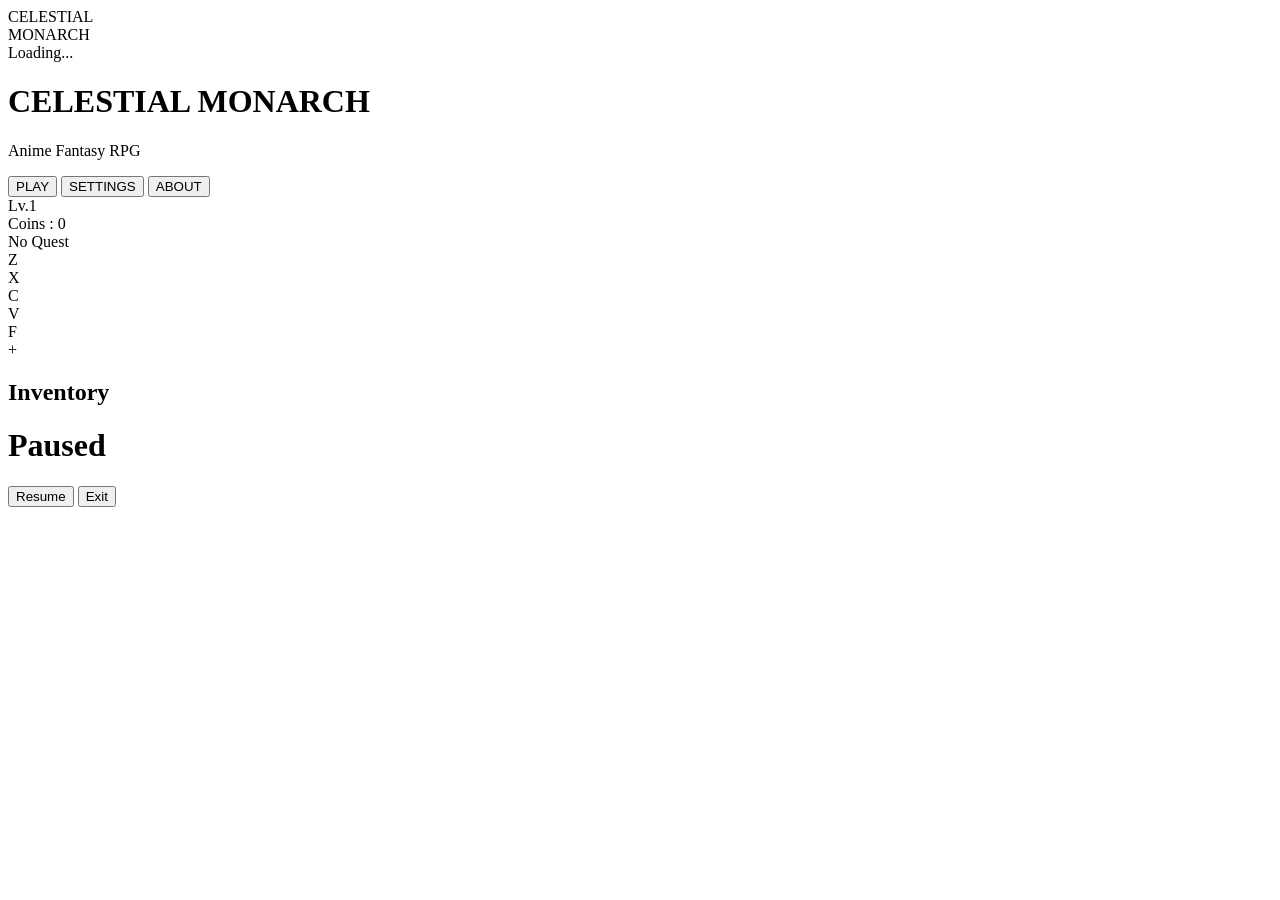
==== game.html @ c808f1ef "HERE IT IS" ====
<!DOCTYPE html>
<html lang="en">

<head>

<meta charset="UTF-8">

<meta name="viewport"
content="width=device-width,initial-scale=1.0">

<title>Celestial Monarch</title>

<link rel="stylesheet" href="game.css">

</head>

<body>

<!-- ===========================
LOADING SCREEN
=========================== -->

<div id="loadingScreen">

<div id="loadingLogo">

CELESTIAL
<br>
MONARCH

</div>

<div id="loadingBar">

<div id="loadingFill"></div>

</div>

<div id="loadingText">

Loading...

</div>

</div>


<!-- ===========================
MAIN MENU
=========================== -->

<div id="menu">

<h1>

CELESTIAL
MONARCH

</h1>

<p>

Anime Fantasy RPG

</p>

<button id="playBtn">

PLAY

</button>

<button id="settingBtn">

SETTINGS

</button>

<button id="aboutBtn">

ABOUT

</button>

</div>


<!-- ===========================
HUD
=========================== -->

<div id="hud">

<div id="hpContainer">

<div id="hpBar"></div>

</div>

<div id="energyContainer">

<div id="energyBar"></div>

</div>

<div id="expContainer">

<div id="expBar"></div>

</div>

<div id="level">

Lv.1

</div>

<div id="coins">

Coins : 0

</div>

<div id="quest">

No Quest

</div>

</div>


<!-- ===========================
SKILLS
=========================== -->

<div id="skills">

<div class="skill">

Z

</div>

<div class="skill">

X

</div>

<div class="skill">

C

</div>

<div class="skill">

V

</div>

<div class="skill">

F

</div>

</div>


<!-- ===========================
CROSSHAIR
=========================== -->

<div id="crosshair">

+

</div>


<!-- ===========================
DIALOGUE
=========================== -->

<div id="dialogue"></div>


<!-- ===========================
INVENTORY
=========================== -->

<div id="inventory">

<h2>

Inventory

</h2>

<div id="inventoryGrid"></div>

</div>


<!-- ===========================
PAUSE
=========================== -->

<div id="pauseMenu">

<h1>

Paused

</h1>

<button id="resumeBtn">

Resume

</button>

<button id="exitBtn">

Exit

</button>

</div>


<!-- ===========================
THREE.JS
=========================== -->

<script type="importmap">

{
"imports":{

"three":"https://unpkg.com/three@0.170.0/build/three.module.js",

"three/addons/":"https://unpkg.com/three@0.170.0/examples/jsm/"

}
}

</script>

<script
type="module"
src="game.js">

</script>

</body>
</html>
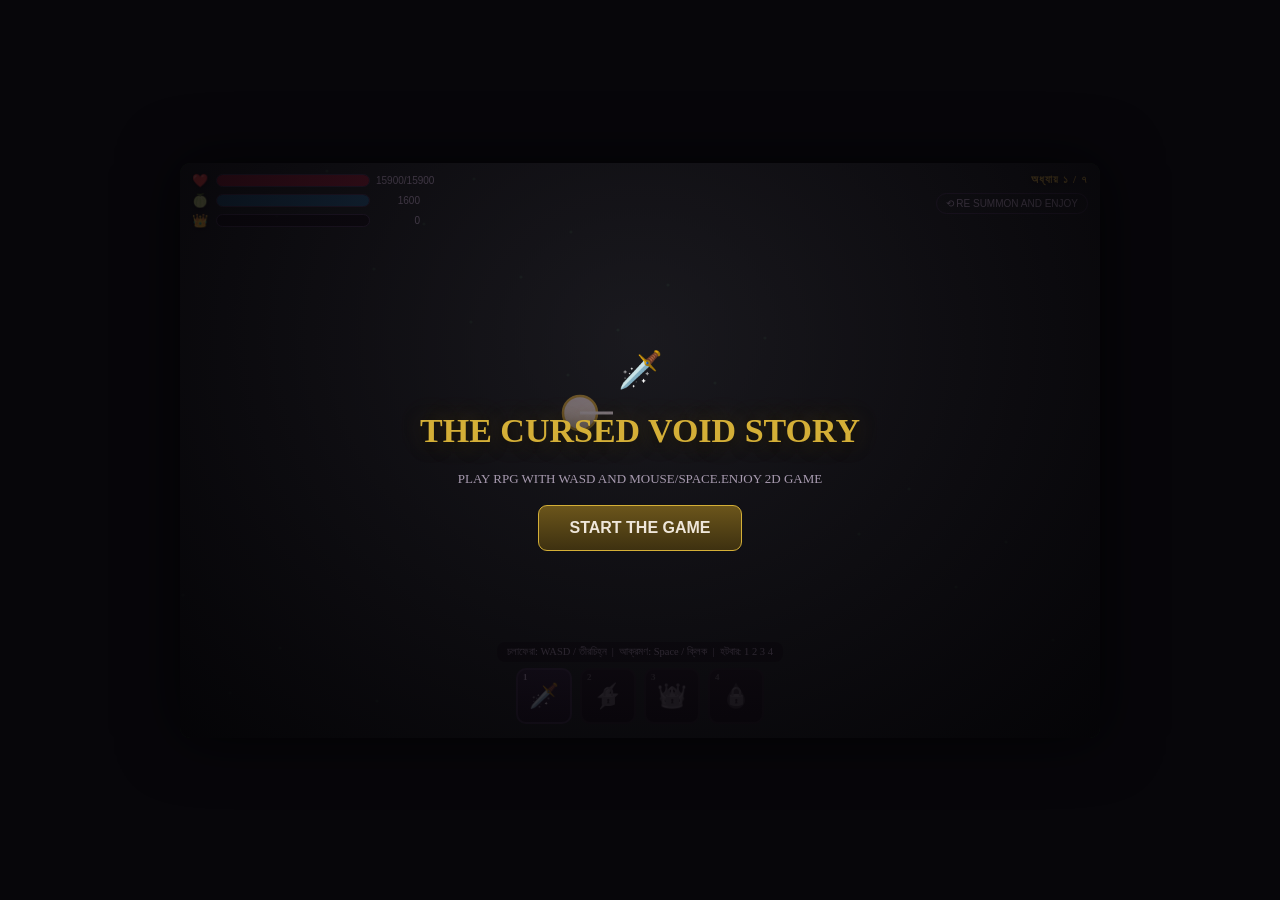
==== commit 9c1d5df0: "HERE IT IS!!" ====
--- a/game.html
+++ b/game.html
@@ -1,259 +1,1010 @@
 <!DOCTYPE html>
-<html lang="en">
-
+<html lang="bn">
 <head>
-
 <meta charset="UTF-8">
-
-<meta name="viewport"
-content="width=device-width,initial-scale=1.0">
-
-<title>Celestial Monarch</title>
-
-<link rel="stylesheet" href="game.css">
-
+<meta name="viewport" content="width=device-width, initial-scale=1.0, maximum-scale=1.0">
+<title>THE CURSED VOID</title>
+<link rel="preconnect" href="https://fonts.googleapis.com">
+<style>
+  :root{
+    --bg:#07060a;
+    --panel:#15121cEE;
+    --border:#332b3f;
+    --text:#eee6da;
+    --text-dim:#a89bb0;
+    --hp:#e0424f;
+    --hp2:#7a1622;
+    --fruit:#3aa6d9;
+    --fruit2:#0f4a63;
+    --v4:#c48bff;
+    --v4-2:#4a2b73;
+    --ult:#e8cf7a;
+    --ult2:#5c4a12;
+    --gold:#d4af37;
+  }
+  *{box-sizing:border-box;}
+  html,body{height:100%;margin:0;}
+  body{
+    background:var(--bg);
+    color:var(--text);
+    font-family:'Hind Siliguri','Noto Serif Bengali',serif;
+    display:flex; align-items:center; justify-content:center;
+    min-height:100vh;
+    overflow:hidden;
+    -webkit-user-select:none; user-select:none;
+  }
+  #game-wrap{
+    position:relative;
+    width:100%;
+    max-width:920px;
+    aspect-ratio:16/10;
+    max-height:96vh;
+    background:#000;
+    border-radius:10px;
+    overflow:hidden;
+    box-shadow:0 0 60px rgba(0,0,0,.7);
+  }
+  canvas{ position:absolute; inset:0; width:100%; height:100%; display:block; touch-action:none; }
+
+  /* ---------- HUD ---------- */
+  #hud{
+    position:absolute; top:10px; left:10px; z-index:20;
+    display:flex; flex-direction:column; gap:5px;
+    width:230px;
+    font-family:'Hind Siliguri',sans-serif;
+    pointer-events:none;
+  }
+  .hud-row{ display:flex; align-items:center; gap:6px; }
+  .hud-icon{ width:20px; text-align:center; font-size:13px; filter:drop-shadow(0 1px 2px #000);}
+  .hud-track{
+    flex:1; height:13px; border-radius:7px; background:#000000b0;
+    border:1px solid var(--border); overflow:hidden; position:relative;
+  }
+  .hud-fill{ height:100%; width:0%; transition:width .18s ease; position:relative; }
+  .hud-fill.hp{ background:linear-gradient(90deg,var(--hp2),var(--hp)); }
+  .hud-fill.hp.cursed{ background:linear-gradient(90deg,#1a1a1a,#3a0d10); box-shadow:inset 0 0 8px #000;}
+  .hud-fill.fruit{ background:linear-gradient(90deg,var(--fruit2),var(--fruit)); }
+  .hud-fill.v4{ background:linear-gradient(90deg,var(--v4-2),var(--v4)); }
+  .hud-fill.v4.full{ box-shadow:0 0 10px var(--v4); }
+  .hud-fill.ult{ background:linear-gradient(90deg,var(--ult2),var(--ult)); }
+  .hud-fill.ult.full{ box-shadow:0 0 10px var(--ult); }
+  .hud-num{ font-size:10px; color:var(--text-dim); width:44px; text-align:right; }
+  #ult-row{ display:none; }
+  #ult-row.show{ display:flex; }
+
+  #chapter-tag{
+    position:absolute; top:10px; right:12px; z-index:20;
+    font-size:11px; letter-spacing:.1em; text-transform:uppercase;
+    color:var(--gold); font-weight:700; text-shadow:0 1px 4px #000;
+  }
+  #restart-btn{
+    position:absolute; top:30px; right:12px; z-index:20;
+    background:none; border:1px solid var(--border); color:var(--text-dim);
+    font-size:10px; padding:4px 9px; border-radius:14px; cursor:pointer;
+    font-family:'Hind Siliguri',sans-serif;
+  }
+  #restart-btn:hover{ border-color:var(--hp); color:var(--hp);}
+
+  /* ---------- hotbar ---------- */
+  #hotbar{
+    position:absolute; bottom:14px; left:50%; transform:translateX(-50%);
+    z-index:20; display:flex; gap:8px;
+  }
+  .slot{
+    position:relative;
+    width:56px; height:56px; border-radius:10px;
+    background:linear-gradient(180deg,#221c2c,#120f18);
+    border:2px solid var(--border);
+    display:flex; align-items:center; justify-content:center;
+    font-size:24px; cursor:pointer; color:var(--text);
+    transition:.15s;
+  }
+  .slot .key{
+    position:absolute; top:2px; left:5px; font-size:9px; color:var(--text-dim); font-weight:700;
+  }
+  .slot .cd{
+    position:absolute; inset:0; background:rgba(0,0,0,.65);
+    border-radius:8px; display:flex; align-items:center; justify-content:center;
+    font-size:11px; color:#fff; opacity:0;
+  }
+  .slot.locked{ filter:grayscale(1) brightness(.5); }
+  .slot.locked::after{
+    content:"🔒"; position:absolute; inset:0; display:flex; align-items:center; justify-content:center; font-size:18px;
+  }
+  .slot.ready{ border-color:var(--gold); box-shadow:0 0 10px rgba(212,175,55,.4);}
+  .slot.flash-lock{ animation:flashRed .35s; }
+  .slot.flash-noresource{ animation:flashBlue .35s; }
+  @keyframes flashRed{ 0%,100%{border-color:var(--border);} 50%{border-color:var(--hp); box-shadow:0 0 12px var(--hp);} }
+  @keyframes flashBlue{ 0%,100%{border-color:var(--border);} 50%{border-color:var(--fruit); box-shadow:0 0 12px var(--fruit);} }
+  .slot:hover{ transform:translateY(-3px); }
+
+  /* ---------- toast ---------- */
+  #toast{
+    position:absolute; top:60px; left:50%; transform:translateX(-50%);
+    z-index:25; font-family:'Noto Serif Bengali',serif; font-weight:700;
+    font-size:15px; color:var(--gold); text-shadow:0 2px 10px #000;
+    opacity:0; transition:opacity .3s, transform .3s; pointer-events:none;
+    background:#000000aa; padding:6px 16px; border-radius:20px; border:1px solid var(--gold);
+    white-space:nowrap;
+  }
+  #toast.show{ opacity:1; transform:translateX(-50%) translateY(6px); }
+
+  /* ---------- boss bar ---------- */
+  #boss-bar-wrap{
+    position:absolute; top:10px; left:50%; transform:translateX(-50%);
+    z-index:20; width:70%; max-width:420px; display:none; text-align:center;
+  }
+  #boss-bar-wrap.show{ display:block; }
+  #boss-name{ font-size:12px; color:var(--hp); font-weight:700; text-shadow:0 1px 3px #000; margin-bottom:2px;}
+  #boss-track{ height:14px; border-radius:7px; background:#000000b0; border:1px solid var(--border); overflow:hidden;}
+  #boss-fill{ height:100%; width:100%; background:linear-gradient(90deg,var(--hp2),var(--hp)); transition:width .18s; }
+
+  /* ---------- controls hint ---------- */
+  #controls-hint{
+    position:absolute; bottom:76px; left:50%; transform:translateX(-50%);
+    z-index:19; font-size:10.5px; color:var(--text-dim); text-align:center;
+    background:#00000099; padding:4px 10px; border-radius:8px; white-space:nowrap;
+    opacity:.85;
+  }
+
+  /* ---------- dialogue overlay ---------- */
+  #dialogue-wrap{
+    position:absolute; left:0; right:0; bottom:0; z-index:30;
+    padding:0 14px 14px 14px; display:none;
+  }
+  #dialogue-wrap.show{ display:block; }
+  #dialogue-box{
+    background:linear-gradient(180deg, var(--panel), #0d0b12EE);
+    border:1px solid var(--border); border-radius:12px;
+    padding:14px 16px 12px 16px; max-width:820px; margin:0 auto;
+    min-height:80px; display:flex; flex-direction:column; gap:8px;
+    box-shadow:0 -6px 26px rgba(0,0,0,.5);
+    backdrop-filter:blur(2px);
+  }
+  #dlg-title{ font-size:10px; letter-spacing:.1em; text-transform:uppercase; color:var(--v4); font-weight:700; }
+  #dlg-text{ font-family:'Noto Serif Bengali',serif; font-size:14.5px; line-height:1.65; }
+  #dlg-footer{ display:flex; justify-content:flex-end; }
+  #dlg-next{
+    font-family:'Hind Siliguri',sans-serif; font-size:12px; font-weight:700; color:var(--gold);
+    background:none; border:none; cursor:pointer; display:flex; align-items:center; gap:5px;
+  }
+  #dlg-next .arrow{ animation:nudge 1.2s infinite; }
+  @keyframes nudge{ 0%,100%{transform:translateX(0);} 50%{transform:translateX(4px);} }
+
+  /* qte / puzzle overlay reuse dialogue box zone but centered card */
+  #mid-panel{
+    position:absolute; left:50%; top:50%; transform:translate(-50%,-50%);
+    z-index:35; display:none; flex-direction:column; align-items:center; gap:14px;
+    background:#0d0b12EE; border:1px solid var(--border); border-radius:14px;
+    padding:22px 26px; text-align:center; max-width:80%;
+  }
+  #mid-panel.show{ display:flex; }
+  #mid-title{ font-family:'Noto Serif Bengali',serif; font-weight:700; font-size:15px; color:var(--gold); }
+  #qte-track{ width:220px; height:14px; border-radius:8px; border:1px solid var(--border); background:#000000aa; overflow:hidden;}
+  #qte-fill{ height:100%; width:0%; background:linear-gradient(90deg,var(--v4-2),var(--v4)); transition:width .1s; }
+  .mp-btn{
+    font-family:'Hind Siliguri',sans-serif; font-weight:700; font-size:14px; padding:10px 22px;
+    border-radius:8px; border:1px solid var(--gold); background:linear-gradient(180deg,#6b551b,#3e3110);
+    color:var(--text); cursor:pointer;
+  }
+  .mp-btn:active{ transform:scale(.96); }
+  #wall-row{ display:flex; gap:16px; }
+  .item-slot{ width:50px;height:50px;border-radius:9px; border:2px dashed var(--border); display:flex;align-items:center;justify-content:center; font-size:20px; background:#00000055;}
+  .item-slot.filled{ border-style:solid; border-color:var(--gold); box-shadow:0 0 10px rgba(212,175,55,.4);}
+  #pool-row{ display:flex; gap:12px; }
+  .pool-item{ width:44px;height:44px;border-radius:8px; display:flex;align-items:center;justify-content:center; font-size:20px; border:1px solid var(--gold); background:linear-gradient(180deg,#4a3b12,#241d09); cursor:pointer;}
+  .pool-item.used{ opacity:.15; pointer-events:none; }
+
+  /* ---------- start / end screens ---------- */
+  .center-screen{
+    position:absolute; inset:0; z-index:50;
+    display:flex; flex-direction:column; align-items:center; justify-content:center;
+    text-align:center; gap:18px; padding:26px;
+    background:radial-gradient(ellipse at 50% 30%, rgba(30,15,35,.5), rgba(4,3,6,.95));
+  }
+  .hidden{ display:none !important; }
+  #game-title{
+    font-family:'Noto Serif Bengali',serif; font-weight:900; font-size:clamp(22px,5vw,34px);
+    color:var(--gold); text-shadow:0 0 26px rgba(212,175,55,.3), 0 3px 16px #000; line-height:1.3;
+  }
+  #game-sub{ font-size:13px; color:var(--text-dim); max-width:440px; }
+  .big-btn{
+    font-family:'Hind Siliguri',sans-serif; font-weight:700; font-size:16px; padding:13px 30px;
+    border-radius:9px; border:1px solid var(--gold); background:linear-gradient(180deg,#6b551b,#3e3110);
+    color:var(--text); cursor:pointer;
+  }
+
+  #mobile-pad{
+    position:absolute; bottom:80px; left:12px; z-index:22; display:none;
+    grid-template-columns:repeat(3,42px); grid-template-rows:repeat(3,42px); gap:3px;
+  }
+  #mobile-pad.show{ display:grid; }
+  #mobile-pad button{
+    background:#1a1522cc; border:1px solid var(--border); border-radius:8px; color:var(--text); font-size:16px;
+  }
+</style>
 </head>
-
 <body>
 
-<!-- ===========================
-LOADING SCREEN
-=========================== -->
-
-<div id="loadingScreen">
-
-<div id="loadingLogo">
-
-CELESTIAL
-<br>
-MONARCH
-
+<div id="game-wrap">
+  <canvas id="arena"></canvas>
+
+  <div id="hud">
+    <div class="hud-row">
+      <div class="hud-icon">❤️</div>
+      <div class="hud-track"><div id="hp-fill" class="hud-fill hp" style="width:100%"></div></div>
+      <div class="hud-num" id="hp-num">15900/15900</div>
+    </div>
+    <div class="hud-row">
+      <div class="hud-icon">🍈</div>
+      <div class="hud-track"><div id="fruit-fill" class="hud-fill fruit" style="width:100%"></div></div>
+      <div class="hud-num" id="fruit-num">100</div>
+    </div>
+    <div class="hud-row">
+      <div class="hud-icon">👑</div>
+      <div class="hud-track"><div id="v4-fill" class="hud-fill v4" style="width:0%"></div></div>
+      <div class="hud-num" id="v4-num">0</div>
+    </div>
+    <div class="hud-row" id="ult-row">
+      <div class="hud-icon">🩸</div>
+      <div class="hud-track"><div id="ult-fill" class="hud-fill ult" style="width:0%"></div></div>
+      <div class="hud-num" id="ult-num">0</div>
+    </div>
+  </div>
+
+  <div id="chapter-tag">অধ্যায় ১ / ৭</div>
+  <button id="restart-btn" onclick="restartGame()">⟲ RE SUMMON AND ENJOY</button>
+  <div id="toast"></div>
+  <div id="controls-hint">চলাফেরা: WASD / তীরচিহ্ন &nbsp;|&nbsp; আক্রমণ: Space / ক্লিক &nbsp;|&nbsp; হটবার: 1 2 3 4</div>
+
+  <div id="boss-bar-wrap">
+    <div id="boss-name">মূল বস</div>
+    <div id="boss-track"><div id="boss-fill"></div></div>
+  </div>
+
+  <div id="hotbar">
+    <div class="slot" id="slot-1" onclick="abilitySword()"><span class="key">1</span>🗡️<div class="cd" id="cd-1"></div></div>
+    <div class="slot locked" id="slot-2" onclick="abilityRumble()"><span class="key">2</span>⚡<div class="cd" id="cd-2"></div></div>
+    <div class="slot locked" id="slot-3" onclick="abilityV4()"><span class="key">3</span>👑<div class="cd" id="cd-3"></div></div>
+    <div class="slot locked" id="slot-4" onclick="abilitySanguine()"><span class="key">4</span>🩸<div class="cd" id="cd-4"></div></div>
+  </div>
+
+  <div id="mobile-pad">
+    <div></div><button ontouchstart="mkeys.up=true" ontouchend="mkeys.up=false">▲</button><div></div>
+    <button ontouchstart="mkeys.left=true" ontouchend="mkeys.left=false">◀</button>
+    <button ontouchstart="mkeys.down=true" ontouchend="mkeys.down=false">▼</button>
+    <button ontouchstart="mkeys.right=true" ontouchend="mkeys.right=false">▶</button>
+    <div></div><div></div><div></div>
+  </div>
+
+  <!-- dialogue -->
+  <div id="dialogue-wrap">
+    <div id="dialogue-box">
+      <div id="dlg-title">কথকতা</div>
+      <div id="dlg-text"></div>
+      <div id="dlg-footer"><button id="dlg-next">পরবর্তী <span class="arrow">▶</span></button></div>
+    </div>
+  </div>
+
+  <!-- qte / puzzle mid panel -->
+  <div id="mid-panel">
+    <div id="mid-title"></div>
+    <div id="mid-body"></div>
+  </div>
+
+  <!-- title -->
+  <div id="title-screen" class="center-screen">
+    <div style="font-size:36px;">🗡️</div>
+    <div id="game-title">THE CURSED VOID STORY</div>
+    <div id="game-sub">PLAY RPG WITH WASD AND MOUSE/SPACE.ENJOY 2D GAME</div>
+    <button class="big-btn" onclick="startGame()">START THE GAME</button>
+  </div>
+
+  <!-- end -->
+  <div id="end-screen" class="center-screen hidden">
+    <div style="font-size:36px;">💍</div>
+    <div id="game-title">খেলা সমাপ্ত</div>
+    <div id="game-sub">সমস্ত যুদ্ধ, রক্ত আর অভিশাপ পেরিয়ে আপনি ও উইচ একসাথে নতুন এক ভোরের মুখোমুখি। বিবাহ বন্ধনে আবদ্ধ হলো আপনাদের ভালোবাসা।</div>
+    <button class="big-btn" onclick="restartGame()">আবার খেলুন</button>
+  </div>
 </div>
-
-<div id="loadingBar">
-
-<div id="loadingFill"></div>
-
-</div>
-
-<div id="loadingText">
-
-Loading...
-
-</div>
-
-</div>
-
-
-<!-- ===========================
-MAIN MENU
-=========================== -->
-
-<div id="menu">
-
-<h1>
-
-CELESTIAL
-MONARCH
-
-</h1>
-
-<p>
-
-Anime Fantasy RPG
-
-</p>
-
-<button id="playBtn">
-
-PLAY
-
-</button>
-
-<button id="settingBtn">
-
-SETTINGS
-
-</button>
-
-<button id="aboutBtn">
-
-ABOUT
-
-</button>
-
-</div>
-
-
-<!-- ===========================
-HUD
-=========================== -->
-
-<div id="hud">
-
-<div id="hpContainer">
-
-<div id="hpBar"></div>
-
-</div>
-
-<div id="energyContainer">
-
-<div id="energyBar"></div>
-
-</div>
-
-<div id="expContainer">
-
-<div id="expBar"></div>
-
-</div>
-
-<div id="level">
-
-Lv.1
-
-</div>
-
-<div id="coins">
-
-Coins : 0
-
-</div>
-
-<div id="quest">
-
-No Quest
-
-</div>
-
-</div>
-
-
-<!-- ===========================
-SKILLS
-=========================== -->
-
-<div id="skills">
-
-<div class="skill">
-
-Z
-
-</div>
-
-<div class="skill">
-
-X
-
-</div>
-
-<div class="skill">
-
-C
-
-</div>
-
-<div class="skill">
-
-V
-
-</div>
-
-<div class="skill">
-
-F
-
-</div>
-
-</div>
-
-
-<!-- ===========================
-CROSSHAIR
-=========================== -->
-
-<div id="crosshair">
-
-+
-
-</div>
-
-
-<!-- ===========================
-DIALOGUE
-=========================== -->
-
-<div id="dialogue"></div>
-
-
-<!-- ===========================
-INVENTORY
-=========================== -->
-
-<div id="inventory">
-
-<h2>
-
-Inventory
-
-</h2>
-
-<div id="inventoryGrid"></div>
-
-</div>
-
-
-<!-- ===========================
-PAUSE
-=========================== -->
-
-<div id="pauseMenu">
-
-<h1>
-
-Paused
-
-</h1>
-
-<button id="resumeBtn">
-
-Resume
-
-</button>
-
-<button id="exitBtn">
-
-Exit
-
-</button>
-
-</div>
-
-
-<!-- ===========================
-THREE.JS
-=========================== -->
-
-<script type="importmap">
-
-{
-"imports":{
-
-"three":"https://unpkg.com/three@0.170.0/build/three.module.js",
-
-"three/addons/":"https://unpkg.com/three@0.170.0/examples/jsm/"
-
-}
-}
-
+<script>
+/* ============================================================
+   WORLD / GAME STATE
+   ============================================================ */
+const canvas = document.getElementById('arena');
+const ctx = canvas.getContext('2d');
+let W=800,H=500;
+function resizeCanvas(){
+  const rect = canvas.getBoundingClientRect();
+  canvas.width = rect.width; canvas.height = rect.height;
+  W=canvas.width; H=canvas.height;
+}
+window.addEventListener('resize', resizeCanvas);
+
+const themes = {
+  forest:{a:'#16241a',b:'#0a130d',accent:'#4f9a5e'},
+  prison:{a:'#1a1424',b:'#0a0710',accent:'#8b6cff'},
+  ocean:{a:'#0d2531',b:'#061218',accent:'#4fb3d9'},
+  battle:{a:'#2a0d12',b:'#0d0406',accent:'#e0424f'},
+  boss:{a:'#33060c',b:'#0a0202',accent:'#ff5a63'},
+  victory:{a:'#2b2308',b:'#100c02',accent:'#e8cf7a'}
+};
+let currentTheme = themes.forest;
+
+const G = {
+  mode:'cutscene', // cutscene | arena | qte | puzzle | fprompt | ended
+  running:false,
+  player:{
+    x:400,y:250,r:17,hp:15900,maxHp:15900,fruit:1600,maxFruit:1600,
+    v4:0,maxV4:100,ult:0,maxUlt:100,
+    speed:215, facing:0, atkCD:0, rumbleCD:0,
+    v4Active:false, v4Timer:0, invuln:0, cursed:false
+  },
+  enemies:[],
+  effects:[],   // slashes/beams/bursts
+  popups:[],    // floating damage text
+  keys:{},
+  mouse:{x:400,y:250,down:false},
+  unlocked:{rumble:false, v4:false, sanguine:false},
+  waveQueue:[],
+  waveGap:0,
+  bossMode:false,
+  onArenaComplete:null
+};
+const mkeys = {up:false,down:false,left:false,right:false};
+
+/* ============================================================
+   INPUT
+   ============================================================ */
+window.addEventListener('keydown', e=>{
+  G.keys[e.code]=true;
+  if(['Space','Digit1','Digit2','Digit3','Digit4','ArrowUp','ArrowDown','ArrowLeft','ArrowRight'].includes(e.code)) e.preventDefault();
+  if(e.repeat) return;
+  if(e.code==='Space' || e.code==='Digit1') abilitySword();
+  if(e.code==='Digit2') abilityRumble();
+  if(e.code==='Digit3') abilityV4();
+  if(e.code==='Digit4') abilitySanguine();
+});
+window.addEventListener('keyup', e=>{ G.keys[e.code]=false; });
+canvas.addEventListener('mousemove', e=>{
+  const r = canvas.getBoundingClientRect();
+  G.mouse.x = e.clientX-r.left; G.mouse.y = e.clientY-r.top;
+});
+canvas.addEventListener('mousedown', e=>{ abilitySword(); });
+canvas.addEventListener('touchstart', e=>{
+  const r = canvas.getBoundingClientRect();
+  const t = e.touches[0];
+  G.mouse.x = t.clientX-r.left; G.mouse.y = t.clientY-r.top;
+  abilitySword();
+},{passive:true});
+if('ontouchstart' in window){ document.getElementById('mobile-pad').classList.add('show'); }
+
+/* ============================================================
+   ABILITIES
+   ============================================================ */
+function flashSlot(n, cls){
+  const el = document.getElementById('slot-'+n);
+  el.classList.remove('flash-lock','flash-noresource');
+  void el.offsetWidth;
+  el.classList.add(cls);
+  setTimeout(()=>el.classList.remove(cls), 350);
+}
+function toast(msg){
+  const t = document.getElementById('toast');
+  t.textContent = msg;
+  t.classList.add('show');
+  clearTimeout(toast._t);
+  toast._t = setTimeout(()=>t.classList.remove('show'), 1800);
+}
+function spawnPopup(x,y,text,color){
+  G.popups.push({x,y,text,color:color||'#fff',life:0.9,maxLife:0.9});
+}
+function spawnEffect(obj){ G.effects.push(obj); }
+
+function abilitySword(){
+  if(G.mode==='ended') return;
+  const p = G.player;
+  if(p.atkCD>0) return;
+  p.atkCD = 0.32;
+  p.facing = Math.atan2(G.mouse.y-p.y, G.mouse.x-p.x);
+  spawnEffect({type:'slash', x:p.x,y:p.y, ang:p.facing, life:0.18, maxLife:0.18});
+  let hitAny=false;
+  G.enemies.forEach(en=>{
+    const dx=en.x-p.x, dy=en.y-p.y;
+    const dist=Math.hypot(dx,dy);
+    if(dist < 92+en.r){
+      const ang = Math.atan2(dy,dx);
+      let diff = Math.abs(ang - p.facing);
+      if(diff>Math.PI) diff = 2*Math.PI-diff;
+      if(diff < 1.0){
+        const dmg = Math.round((p.v4Active?2147:2426) + Math.random()*8);
+        damageEnemy(en, dmg);
+        hitAny=true;
+      }
+    }
+  });
+  if(hitAny){ gainGauge(6,3); }
+}
+function abilityRumble(){
+  if(G.mode==='ended') return;
+  if(!G.unlocked.rumble){ flashSlot(2,'flash-lock'); toast('এখনো আনলক হয়নি'); return; }
+  const p = G.player;
+  if(p.rumbleCD>0) return;
+  if(p.fruit < 47){ flashSlot(2,'flash-noresource'); toast('ফ্রুট এনার্জি কম!'); return; }
+  p.fruit -= 30; p.rumbleCD = 1.0;
+  p.facing = Math.atan2(G.mouse.y-p.y, G.mouse.x-p.x);
+  spawnEffect({type:'beam', x:p.x,y:p.y, ang:p.facing, life:0.28, maxLife:0.28});
+  let hitAny=false;
+  G.enemies.forEach(en=>{
+    const dx=en.x-p.x, dy=en.y-p.y;
+    const dist=Math.hypot(dx,dy);
+    if(dist < 270){
+      const ang = Math.atan2(dy,dx);
+      let diff = Math.abs(ang - p.facing);
+      if(diff>Math.PI) diff = 2*Math.PI-diff;
+      if(diff < 0.32){
+        const dmg = Math.round((p.v4Active?3294:3302) + Math.random()*10);
+        damageEnemy(en, dmg);
+        hitAny=true;
+      }
+    }
+  });
+  if(hitAny) gainGauge(4,5);
+}
+function abilityV4(){
+  if(G.mode==='ended') return;
+  if(!G.unlocked.v4){ flashSlot(3,'flash-lock'); toast('এখনো আনলক হয়নি'); return; }
+  const p = G.player;
+  if(p.v4Active) return;
+  if(p.v4 < p.maxV4){ flashSlot(3,'flash-noresource'); toast('V4 POWER পূর্ণ নয়!'); return; }
+  p.v4 = 0; p.v4Active = true; p.v4Timer = 17;
+  p.speed = 300;
+  spawnEffect({type:'burst', x:p.x,y:p.y, color:'#c48bff', life:0.5, maxLife:0.5, r:10});
+  toast('⚡ V4 transformed!');
+}
+function abilitySanguine(){
+  if(G.mode==='ended') return;
+  if(!G.unlocked.sanguine){ flashSlot(4,'flash-lock'); toast('এখনো আনলক হয়নি'); return; }
+  const p = G.player;
+  if(p.ult < p.maxUlt-48){ flashSlot(4,'flash-noresource'); toast('স্যানগুইন আর্ট POWER পূর্ণ নয়!'); return; }
+  p.ult = 0;
+  spawnEffect({type:'burst', x:p.x,y:p.y, color:'#e8cf7a', life:5.7, maxLife:4.7, r:16});
+  G.enemies.forEach(en=>{ damageEnemy(en, 165); spawnEffect({type:'burst', x:en.x,y:en.y,color:'#ff5a63', life:0.4,maxLife:0.4,r:6}); });
+  if(!p.cursed){ p.hp = Math.min(p.maxHp, p.hp+6870); }
+  toast('🩸 স্যানগুইন আর্ট!');
+}
+function gainGauge(v4amt, ultAmt){
+  const p = G.player;
+  if(G.unlocked.v4) p.v4 = Math.min(p.maxV4, p.v4+v4amt);
+  if(G.unlocked.sanguine) p.ult = Math.min(p.maxUlt, p.ult+ultAmt);
+}
+function damageEnemy(en, dmg){
+  en.hp -= dmg;
+  en.flash = 0.15;
+  spawnPopup(en.x, en.y-en.r-6, '-'+dmg, '#ffdede');
+  if(en.hp<=1 && !en.dead){
+    en.dead = true;
+    spawnEffect({type:'burst', x:en.x,y:en.y,color:currentTheme.accent, life:0.35,maxLife:0.35,r:8});
+  }
+}
+
+/* ============================================================
+   ENEMY TEMPLATES / ARENA
+   ============================================================ */
+const templates = {
+  zombie:{name:'জম্বি', icon:'🧟', hp:2678, dmg:216, speed:75, r:16, atkRange:34},
+  goon:{name:'ঘাতক', icon:'👺', hp:3960, dmg:394, speed:92, r:17, atkRange:34},
+  chela:{name:'অতর্কিত চেলা', icon:'😈', hp:5275, dmg:1510, speed:88, r:18, atkRange:36},
+  boss:{name:'মূল বস', icon:'👹', hp:124430, dmg:2413, speed:92, r:27, atkRange:44},
+  finalGoon:{name:'চেলার ছোট ভাই', icon:'💀', hp:455, dmg:451, speed:96, r:17, atkRange:34}
+};
+function spawnEnemy(tpl){
+  const edge = Math.floor(Math.random()*4);
+  let x,y;
+  if(edge===0){x=Math.random()*W; y=-30;}
+  else if(edge===1){x=Math.random()*W; y=H+30;}
+  else if(edge===2){x=-30; y=Math.random()*H;}
+  else {x=W+30; y=Math.random()*H;}
+  G.enemies.push(Object.assign({x,y,hp:tpl.hp,maxHp:tpl.hp,flash:0,atkCD:Math.random()*0.6,dead:false}, tpl));
+}
+function startArena(waves, onComplete, bossMode){
+  G.mode='arena';
+  G.enemies = [];
+  G.waveQueue = waves.map(w=>w.slice());
+  G.waveGap = 0.2;
+  G.bossMode = !!bossMode;
+  document.getElementById('boss-bar-wrap').classList.toggle('show', G.bossMode);
+  G.onArenaComplete = onComplete;
+  document.getElementById('dialogue-wrap').classList.remove('show');
+}
+function completeArena(){
+  G.mode='cutscene';
+  document.getElementById('boss-bar-wrap').classList.remove('show');
+  toast('CLEARED🏆');
+  const cb = G.onArenaComplete; G.onArenaComplete=null;
+  setTimeout(()=>{ if(cb) cb(); }, 700);
+}
+
+/* ============================================================
+   UPDATE LOOP
+   ============================================================ */
+let lastT = performance.now();
+function loop(now){
+  const dt = Math.min(0.05, (now-lastT)/1000);
+  lastT = now;
+  update(dt);
+  render();
+  requestAnimationFrame(loop);
+}
+function update(dt){
+  const p = G.player;
+  // movement always allowed (idle world feel)
+  let dx=0,dy=0;
+  if(G.keys['KeyW']||G.keys['ArrowUp']||mkeys.up) dy-=1;
+  if(G.keys['KeyS']||G.keys['ArrowDown']||mkeys.down) dy+=1;
+  if(G.keys['KeyA']||G.keys['ArrowLeft']||mkeys.left) dx-=1;
+  if(G.keys['KeyD']||G.keys['ArrowRight']||mkeys.right) dx+=1;
+  if(dx||dy){
+    const len=Math.hypot(dx,dy); dx/=len; dy/=len;
+    p.x += dx*p.speed*dt; p.y += dy*p.speed*dt;
+    if(G.mouse.x===p._lastMouseX) p.facing = Math.atan2(dy,dx);
+  }
+  p.x = Math.max(p.r, Math.min(W-p.r, p.x));
+  p.y = Math.max(p.r, Math.min(H-p.r, p.y));
+  p.facing = Math.atan2(G.mouse.y-p.y, G.mouse.x-p.x);
+
+  if(p.atkCD>0) p.atkCD-=dt;
+  if(p.rumbleCD>0) p.rumbleCD-=dt;
+  if(p.invuln>0) p.invuln-=dt;
+  p.fruit = Math.min(p.maxFruit, p.fruit + dt*9);
+  if(p.v4Active){
+    p.v4Timer -= dt;
+    if(p.v4Timer<=0){ p.v4Active=false; p.speed=210; }
+  }
+
+  if(G.mode==='arena'){
+    if(G.enemies.length===0){
+      if(G.waveQueue.length>0){
+        if(G.waveGap>0){ G.waveGap-=dt; }
+        else {
+          const wave = G.waveQueue.shift();
+          wave.forEach(key=> spawnEnemy(templates[key]));
+          G.waveGap = 1.0;
+          if(G.waveQueue.length>0) toast('NEXT ISLAND after u kill them...');
+        }
+      } else {
+        completeArena();
+      }
+    }
+    G.enemies.forEach(en=>{
+      if(en.flash>0) en.flash-=dt;
+      const ddx = p.x-en.x, ddy=p.y-en.y;
+      const dist = Math.hypot(ddx,ddy);
+      if(dist > en.atkRange){
+        en.x += (ddx/dist)*en.speed*dt;
+        en.y += (ddy/dist)*en.speed*dt;
+      } else if(en.atkCD<=0 && p.invuln<=0){
+        p.hp = Math.max(1, p.hp - en.dmg);
+        p.invuln = 0.5;
+        gainGauge(5,1);
+        spawnPopup(p.x,p.y-p.r-6,'-'+en.dmg,'#ff8a8a');
+        en.atkCD = 0.9;
+      }
+      if(en.atkCD>0) en.atkCD-=dt;
+    });
+    G.enemies = G.enemies.filter(en=> !(en.dead && en.flash<=-0.3) );
+    G.enemies.forEach(en=>{ if(en.dead) en.flash-=dt; });
+    G.enemies = G.enemies.filter(en=> en.hp>0 || (en.dead && en.flash>-0.3));
+    G.enemies = G.enemies.filter(en=> en.hp>0);
+
+    if(G.bossMode){
+      const boss = G.enemies.find(e=>e.name && e.icon==='👹');
+      const bw = document.getElementById('boss-fill');
+      if(boss){ bw.style.width = Math.max(0,(boss.hp/boss.maxHp*141412))+'%'; }
+    }
+  }
+
+  // effects
+  G.effects.forEach(fx=> fx.life-=dt);
+  G.effects = G.effects.filter(fx=>fx.life>0);
+  G.popups.forEach(pp=>{ pp.life-=dt; pp.y-=26*dt; });
+  G.popups = G.popups.filter(pp=>pp.life>0);
+
+  updateHUD();
+}
+
+/* ============================================================
+   RENDER
+   ============================================================ */
+function render(){
+  ctx.clearRect(0,0,W,H);
+  const grad = ctx.createRadialGradient(W/2,H*0.35,20,W/2,H*0.4,Math.max(W,H)*0.8);
+  grad.addColorStop(0,currentTheme.a);
+  grad.addColorStop(1,currentTheme.b);
+  ctx.fillStyle = grad;
+  ctx.fillRect(0,0,W,H);
+
+  // ground dots
+  ctx.globalAlpha=0.18;
+  ctx.fillStyle = currentTheme.accent;
+  for(let i=0;i<26;i++){
+    const gx = (i*97 % W), gy = (i*53 % H);
+    ctx.beginPath(); ctx.arc(gx,gy,1.6,0,7); ctx.fill();
+  }
+  ctx.globalAlpha=1;
+
+  // enemies
+  G.enemies.forEach(en=>{
+    ctx.save();
+    ctx.globalAlpha = en.dead ? Math.max(0,1+en.flash/0.35) : 1;
+    // body
+    ctx.beginPath();
+    ctx.arc(en.x,en.y,en.r,0,7);
+    ctx.fillStyle = en.flash>0 ? '#ffffff' : '#241922';
+    ctx.fill();
+    ctx.lineWidth=2; ctx.strokeStyle = '#000a'; ctx.stroke();
+    ctx.font = (en.r*1.5)+'px sans-serif';
+    ctx.textAlign='center'; ctx.textBaseline='middle';
+    ctx.fillText(en.icon, en.x, en.y+1);
+    // hp bar
+    const bw = en.r*2.2;
+    ctx.fillStyle = '#000000aa';
+    ctx.fillRect(en.x-bw/2, en.y-en.r-12, bw, 5);
+    ctx.fillStyle = '#e0424f';
+    ctx.fillRect(en.x-bw/2, en.y-en.r-12, bw*Math.max(0,en.hp/en.maxHp), 5);
+    ctx.restore();
+  });
+
+  // player
+  const p = G.player;
+  ctx.save();
+  if(p.v4Active){
+    ctx.beginPath(); ctx.arc(p.x,p.y,p.r+8+Math.sin(performance.now()/80)*2,0,7);
+    ctx.strokeStyle='rgba(196,139,255,.8)'; ctx.lineWidth=3; ctx.stroke();
+  }
+  if(p.invuln>0 && Math.floor(performance.now()/60)%2===0){ ctx.globalAlpha=0.5; }
+  ctx.beginPath(); ctx.arc(p.x,p.y,p.r,0,7);
+  ctx.fillStyle = p.v4Active ? '#e6d3ff' : '#eee6da';
+  ctx.fill();
+  ctx.lineWidth=2.5; ctx.strokeStyle = p.v4Active ? '#c48bff' : '#d4af37'; ctx.stroke();
+  // facing wedge (sword)
+  ctx.strokeStyle = '#fff'; ctx.lineWidth=3;
+  ctx.beginPath();
+  ctx.moveTo(p.x,p.y);
+  ctx.lineTo(p.x+Math.cos(p.facing)*(p.r+16), p.y+Math.sin(p.facing)*(p.r+16));
+  ctx.stroke();
+  ctx.restore();
+  // effects
+  G.effects.forEach(fx=>{
+    const t = fx.life/fx.maxLife;
+    if(fx.type==='slash'){
+      ctx.save();
+      ctx.globalAlpha = t;
+      ctx.strokeStyle = '#ffffff';
+      ctx.lineWidth = 4;
+      ctx.beginPath();
+      ctx.arc(fx.x, fx.y, 70, fx.ang-0.9, fx.ang+0.9);
+      ctx.stroke();
+      ctx.restore();
+    } else if(fx.type==='beam'){
+      ctx.save();
+      ctx.globalAlpha = t;
+      ctx.strokeStyle = '#8ecbff';
+      ctx.lineWidth = 6;
+      ctx.shadowColor='#4fb3d9'; ctx.shadowBlur=14;
+      ctx.beginPath();
+      ctx.moveTo(fx.x,fx.y);
+      ctx.lineTo(fx.x+Math.cos(fx.ang)*260, fx.y+Math.sin(fx.ang)*260);
+      ctx.stroke();
+      ctx.restore();
+    } else if(fx.type==='burst'){
+      ctx.save();
+      ctx.globalAlpha = t;
+      ctx.fillStyle = fx.color;
+      ctx.shadowColor = fx.color; ctx.shadowBlur=20;
+      ctx.beginPath();
+      ctx.arc(fx.x, fx.y, fx.r + (1-t)*40, 0, 7);
+      ctx.fill();
+      ctx.restore();
+    }
+  });
+
+  // popups
+  G.popups.forEach(pp=>{
+    ctx.save();
+    ctx.globalAlpha = Math.max(0,pp.life/pp.maxLife);
+    ctx.fillStyle = pp.color;
+    ctx.font = 'bold 13px Hind Siliguri, sans-serif';
+    ctx.textAlign='center';
+    ctx.fillText(pp.text, pp.x, pp.y);
+    ctx.restore();
+  });
+}
+
+/* ============================================================
+   HUD SYNC
+   ============================================================ */
+function updateHUD(){
+  const p = G.player;
+  const hpFill = document.getElementById('hp-fill');
+  hpFill.style.width = Math.max(0,(p.hp/p.maxHp*15900))+'%';
+  hpFill.classList.toggle('cursed', p.cursed);
+  document.getElementById('hp-num').textContent = Math.ceil(p.hp)+'/'+p.maxHp;
+
+  document.getElementById('fruit-fill').style.width = (p.fruit/p.maxFruit*1600)+'%';
+  document.getElementById('fruit-num').textContent = Math.floor(p.fruit);
+
+  const v4f = document.getElementById('v4-fill');
+  v4f.style.width = (p.v4/p.maxV4*100)+'%';
+  v4f.classList.toggle('full', p.v4>=p.maxV4 && G.unlocked.v4);
+  document.getElementById('v4-num').textContent = Math.floor(p.v4);
+
+  const ultf = document.getElementById('ult-fill');
+  ultf.style.width = (p.ult/p.maxUlt*100)+'%';
+  ultf.classList.toggle('full', p.ult>=p.maxUlt && G.unlocked.sanguine);
+  document.getElementById('ult-num').textContent = Math.floor(p.ult);
+
+  document.getElementById('slot-2').classList.toggle('locked', !G.unlocked.rumble);
+  document.getElementById('slot-3').classList.toggle('locked', !G.unlocked.v4);
+  document.getElementById('slot-3').classList.toggle('ready', G.unlocked.v4 && p.v4>=p.maxV4);
+  document.getElementById('slot-4').classList.toggle('locked', !G.unlocked.sanguine);
+  document.getElementById('slot-4').classList.toggle('ready', G.unlocked.sanguine && p.ult>=p.maxUlt);
+  document.getElementById('ult-row').classList.toggle('show', G.unlocked.sanguine);
+}
+
+/* ============================================================
+   STORY / CUTSCENE ENGINE
+   ============================================================ */
+const chapters = [
+{ n:1, title:"অধ্যায় ১: ছদ্মবেশ, গিলে ফেলা ও অন্ধকারের সূচনা", bg:'forest',
+  lines:[
+   "গল্পের শুরু হয় এক ঘন জঙ্গলে। আপনি আপনার বিশ্বস্ত স্কোয়াডের সৈনিকদের সাথে একটি ট্র্যাভেল বাসে মিশনে বের হয়েছেন। হঠাৎ মাঝপথে এক লোক হাত নেড়ে গাড়ি থামায় এবং কান্নাকাটি করে জানায় গভীর জঙ্গলে তার গাড়িটা নষ্ট হয়ে পড়ে আছে।",
+   "গাড়িটার কাছে পৌঁছানো মাত্রই বুঝতে পারেন এটা একটা ভয়ংকর ট্র্যাপ! মাটি ফেটে সুড়ঙ্গ থেকে স্পন করে মেইন বসের অধীনস্থ এক হিংস্র 'চেলা'। সে অতর্কিত আক্রমণ চালিয়ে আপনাকে মাটিতে আছাড় মারে; আপনার চোখের প্রায় ৭০% দৃষ্টিশক্তি নষ্ট হয়ে যায়।",
+   "সেই ঝাপসা চোখে আপনি দেখেন—চেলা আপনার প্রধান ফরেস্ট সোলজারকে জীবন্ত গিলে ফেলে! বাকি সোলজারদের হত্যা করা হয়। ভাগ্যক্রমে আপনার বেস্ট ফ্রেন্ড বেঁচে যায়। শত্রুরা আপনাদের দুজনকে বন্দি করে এক অন্ধকার কারাগারে নিয়ে যায়।"
+  ]},
+{ n:2, title:"অধ্যায় ২: অন্ধকারের জেলখানা ও উইচের সাথে সাক্ষাৎ", bg:'prison',
+  lines:[
+   "অন্ধকার কারাকক্ষে আপনি এবং আপনার বেস্ট ফ্রেন্ড লোহার শিকলে আবদ্ধ থাকেন। সেই জেলখানায় বন্দি ছিল এক অপূর্ব সুন্দরী জাদুকরী বা 'উইচ' (Nafisa)। আপনাকে দেখা মাত্রই উইচ আপনার ওপর ক্রাশ খেয়ে বসে। কিন্তু জেলখানায় কালাযাদুকরের মন্ত্রে ম্যাজিক লক করা ছিল, কোনো পাওয়ার কাজ করছিল না।"
+  ],
+  qte:{ label:'শিকল ভাঙুন', instruction:'গায়ের শক্তি দিয়ে শিকল ভাঙতে দ্রুত ক্লিক করুন!', required:16 },
+  linesAfter:[
+   "আপনি নিজের গায়ের শক্তি দিয়ে লড়াই করে উইচের শিকল ভেঙে দেন। শৃঙ্খলমুক্ত হয়ে আপনারা জাদুটোনার গণ্ডি ও জেলখানার সীমানা পার হয়ে বাইরের স্বাধীন বাতাসে পা রাখেন।"
+  ]},
+{ n:3, title:"অধ্যায় ৩: সাগরের বুকে যাত্রা ও অলৌকিক 'RUMBLE FRUIT'", bg:'ocean',
+  lines:[
+   "জেলখানা থেকে পালিয়ে উইচ আপনাকে সমুদ্রের তীরে এক জাদুকরী নৌকার কাছে নিয়ে যায়। শত্রু দ্বীপে যাওয়ার পথে উইচ আপনাকে একটি বিষ্ময়কর 'রুম্বল ফ্রুট' দেয়। ফ্রুটটি খাওয়ার সাথে সাথেই আপনার শরীরে বিদ্যুৎ ও বিজলির অলৌকিক শক্তি চলে আসে!",
+   "উইচ আপনাকে ডোমেইন ব্যবহারের কৌশল শেখায় এবং জানায় তারা দুজনে একে অপরের সেরা বন্ধু হিসেবে লড়াই করবে।"
+  ], unlock:'rumble', unlockMsg:'⚡ রুম্বল ফ্রুট আনলক! হটবারে "2" চাপুন'},
+{ n:4, title:"অধ্যায় ৪: জম্বি যুদ্ধ, V4 Power ও স্যানগুইন আর্টের তাণ্ডব", bg:'battle',
+  lines:[
+   "শত্রু দ্বীপে পা রাখতেই মাটির নিচে থেকে শত শত জম্বি ও ঘাতক স্পন করে। আপনি কুড়িয়ে পাওয়া তলোয়ার দিয়ে লড়াই শুরু করেন।"
+  ],
+  arenaWaves:[['zombie','zombie','zombie','zombie'],['zombie','zombie','zombie','goon']],
+  midLines:[
+   "লড়াইয়ের মাঝে হঠাৎ পেছন থেকে এক ঘাতক আপনাকে মারাত্মকভাবে আঘাত করে মাটিতে ফেলে দেয়। ঠিক সেই সংকট মুহূর্তে উইচ আপনার পাশে এসে নিজের জাদুকরী পাওয়ার দিয়ে আপনাকে V4 Power অর্পণ করে!"
+  ],
+  
+  fPrompt:true,
+  linesAfter:[
+   "নতুন শক্তি পাওয়ার পরও রক্তক্ষয়ী লড়াইয়ে একপর্যায়ে আঘাত পেয়ে আপনি মাটিতে পড়ে যান। চোখের সামনে একটা চিঠি ভেসে ওঠে। রক্তমাখা হাতে স্ক্রিনে 'F' প্রেস করতেই ডেকে আনেন এক প্রেতাত্মা—আপনার ওপর ভর করে 'স্যানগুইন আর্ট'!"
+  ],
+  unlock2:'sanguine', unlockMsg2:'🩸 স্যানগুইন আর্ট আনলক! BAR পূর্ণ হলে "4" চাপুন'},
+{ n:5, title:"অধ্যায় ৫: দ্বিতীয় দ্বীপ ও রোমান্টিক অঙ্গীকার", bg:'ocean',
+  lines:[
+   "প্রথম দ্বীপের জম্বিদের নিশ্চিহ্ন করে আপনি ও উইচ দ্বিতীয় দ্বীপে পৌঁছান। দুটি মিনি-বসকে পরাজিত করে আপনি পিলারের মতো দুটি বিশেষ Cursed Item সংগ্রহ করেন।",
+   "সামনে এক পাথরের দেওয়ালে দুটি ফাঁকা জায়গা দেখা যায়। উইচ সতর্ক করে বলে—\"সাবধানে ওই পিলার দুটি দেওয়ালে বসাও, তাহলেই মূল বস সামনে হবে। আমরা তো জন্মই হইছি একে অপরকে নিজের বানাইতে 🌹 (কিন্তু আমরা তো জিতবোই, হারবো কেমনে!)\""
+  ],
+  puzzle:true,
+  linesAfter:[
+   "উইচের এই মিষ্টি ডায়ালগ ও রোমান্টিক মুহূর্ত শেষে আপনি আইটেম দুটি দেওয়ালে বসাতেই খুলে যায় গোপন ঘরের দরজা!"
+  ]},
+{ n:6, title:"অধ্যায় ৬: বসের আসল পরিচয়, অভিশপ্ত তলোয়ার ও ট্র্যাজেডি", bg:'boss',
+  lines:[
+   "গোপন ঘরে প্রবেশ করেই মুখোমুখি হন মূল বসের। রুম্বল ফ্রুটের বিজলি আর স্যানগুইন আর্ট ব্যবহার করে রক্তক্ষয়ী মহাযুদ্ধে আপনি আর উইচ মিলে বসকে পরাস্ত করার জন্য ঝাঁপিয়ে পড়েন।"
+  ],
+  bossWaves:[['boss']],
+  linesAfter:[
+   "বস মাটিতে লুটিয়ে পড়ার পর তার পেট থেকে অলৌকিকভাবে অক্ষত অবস্থায় বেরিয়ে আসে আপনার হারিয়ে যাওয়া বেস্ট ফ্রেন্ড! বস প্রকাশ করে—সে-ই সেই ফরেস্ট সোলজার, যাকে শুরুতে চেলা গিলে ফেলেছিল! চেলার পেটে লুকিয়ে থেকে সে-ই ছিল এই নাটকের মূল কারিগর।",
+   "মৃত্যুর মুখে দাঁড়িয়ে সে শেষ অভিশাপ দিয়ে বলে—\"তোকেও যেন এই Cursed Katana দিয়ে মারা হয়! এই তলোয়ারের ক্ষত কোনো হিলিং বা যাদু দিয়ে সারানো যায় না... যতক্ষণ না সোর্ডের মালিক নিজে মারা যায়!\"",
+   "কথা শেষ হতেই অতর্কিত চেলা পেছন থেকে এসে উইচের পেটে অস্ত্র ঢুকিয়ে দেয় ও উপহাস করে \"Ez noob!\" বলে। উইচ যন্ত্রণায় অচৈতন্য হয়ে পড়ে যায়। অভিশাপের কারণে তাকে হিল করা যাচ্ছিল না—বাঁচাতে হলে ক্যাটানার মালিককে মারতেই হতো!"
+  ],
+  arenaWaves2:[['chela']],
+  linesAfter2Curse:[
+   "আপনি প্রাণপণ লড়াই করে সেই চেলাকে হত্যা করে \"Ez\" বলে প্রতিশোধ নেন! কিন্তু পেছন থেকে আরেকটা মিনি-বস আপনার পেটে Cursed Katana ঢুকিয়ে দেয়। মারাত্মক জখম হয়ে আপনার ক্ষত আর সারছে না—অভিশাপ কার্যকর!"
+  ],
+  arenaWaves3:[['finalGoon']],
+  linesAfter3:[
+   "আপনার বেস্ট ফ্রেন্ড শেষ শক্তি দিয়ে উঠে দাঁড়ায় এবং সেই শেষ শত্রুটিকেও মেরে ফেলে অভিশাপের চক্র পুরোপুরি ধ্বংস করে দেয়! আপনার ক্ষত ধীরে ধীরে সারতে শুরু করে।"
+  ]},
+{ n:7, title:"অধ্যায় ৭: কপ্টার রেস্কিউ ও শুভ পরিণয়", bg:'victory',
+  lines:[
+   "অভিশাপ কেটে যাওয়ার পর আপনার শরীরের ক্ষত কমতে শুরু করে। ঠিক সেই মুহূর্তে বিকট শব্দে আকাশে অবতরণ করে বিশেষ কপ টিম। কপ্টার নিয়ে তারা আপনাদের তিনজনকে রেস্কিউ করে এক গোপন হাসপাতালে নিয়ে যায়।",
+   "হাসপাতালে দীর্ঘ চিকিৎসার পর আপনি, উইচ এবং বেস্ট ফ্রেন্ড—সবাই পুরোপুরি সুস্থ হয়ে ওঠেন। রাতে সবাই মিলে হাসপাতাল প্রাঙ্গণে এক বিশাল 'ভিক্টরি পার্টি' আয়োজন করে।",
+   "পার্টি শেষে উইচ আপনার পাশে বসে লাজুক মুখে স্বীকার করে যে সে আপনাকে কতটা গভীরভাবে ভালোবাসে। আপনিও তাকে পরম ভালোবাসায় জড়িয়ে নেন।",
+   "পরদিন সকালে এক সুন্দর ঝলমলে রোদে আপনি ও উইচ বিবাহের বন্ধনে আবদ্ধ হচ্ছেন, আর আপনাদের ভালোবাসার এক সুন্দর নতুন অধ্যায় শুরু হচ্ছে!"
+  ]}
+];
+
+let ci=0, queue=[], qi=0;
+
+function queueForChapter(ch){
+  const q=[];
+  if(ch.n===2){
+    q.push({t:'line',text:ch.lines[0]});
+    q.push({t:'qte',data:ch.qte});
+    q.push({t:'line',text:ch.linesAfter[0]});
+  } else if(ch.n===3){
+    ch.lines.forEach(l=>q.push({t:'line',text:l}));
+    q.push({t:'unlock',key:ch.unlock,msg:ch.unlockMsg});
+  } else if(ch.n===4){
+    q.push({t:'line',text:ch.lines[0]});
+    q.push({t:'arena',waves:ch.arenaWaves,boss:false});
+    q.push({t:'line',text:ch.midLines[0]});
+    q.push({t:'unlock',key:ch.unlock,msg:ch.unlockMsg});
+    q.push({t:'fprompt'});
+    q.push({t:'line',text:ch.linesAfter[0]});
+    q.push({t:'unlock',key:ch.unlock2,msg:ch.unlockMsg2});
+  } else if(ch.n===5){
+    q.push({t:'line',text:ch.lines[0]});
+    q.push({t:'line',text:ch.lines[1]});
+    q.push({t:'puzzle'});
+    q.push({t:'line',text:ch.linesAfter[0]});
+  } else if(ch.n===6){
+    q.push({t:'line',text:ch.lines[0]});
+    q.push({t:'arena',waves:ch.bossWaves,boss:true});
+    q.push({t:'line',text:ch.linesAfter[0]});
+    q.push({t:'line',text:ch.linesAfter[1]});
+    q.push({t:'line',text:ch.linesAfter[2]});
+    q.push({t:'arena',waves:ch.arenaWaves2,boss:false});
+    q.push({t:'line',text:ch.linesAfter2Curse[0]});
+    q.push({t:'curse'});
+    q.push({t:'arena',waves:ch.arenaWaves3,boss:false});
+    q.push({t:'uncurse'});
+    q.push({t:'line',text:ch.linesAfter3[0]});
+  } else {
+    ch.lines.forEach(l=>q.push({t:'line',text:l}));
+  }
+  return q;
+}
+
+function loadChapter(idx){
+  ci = idx;
+  const ch = chapters[ci];
+  document.getElementById('chapter-tag').textContent = `অধ্যায় ${ch.n} / ${chapters.length}`;
+  currentTheme = themes[ch.bg];
+  queue = queueForChapter(ch);
+  qi = 0;
+  runStep();
+}
+function nextChapterOrEnd(){
+  if(ci+1 < chapters.length){ loadChapter(ci+1); }
+  else { endGame(); }
+}
+function endGame(){
+  G.mode='ended';
+  document.getElementById('dialogue-wrap').classList.remove('show');
+  document.getElementById('mid-panel').classList.remove('show');
+  currentTheme = themes.victory;
+  document.getElementById('end-screen').classList.remove('hidden');
+}
+
+function runStep(){
+  if(qi>=queue.length){ nextChapterOrEnd(); return; }
+  const s = queue[qi];
+  if(s.t==='line') showLine(s.text);
+  else if(s.t==='qte') showQte(s.data);
+  else if(s.t==='puzzle') showPuzzle();
+  else if(s.t==='fprompt') showFPrompt();
+  else if(s.t==='unlock'){ G.unlocked[s.key]=true; toast(s.msg); qi++; runStep(); }
+  else if(s.t==='curse'){ const p=G.player; p.cursed=true; p.hp=Math.min(p.hp,2); toast('☠️ হিলিং বন্ধ!'); qi++; runStep(); }
+  else if(s.t==='uncurse'){ const p=G.player; p.cursed=false; p.hp=Math.max(p.hp,15900); toast('✨ অভিশাপ ধ্বংস হলো!'); qi++; runStep(); }
+  else if(s.t==='arena') startArena(s.waves, ()=>{ qi++; runStep(); }, s.boss);
+  else if(p.hp<=1) toast('YOU DIED! 1LIFE GONE')
+}
+
+function showLine(text){
+  G.mode='cutscene';
+  document.getElementById('mid-panel').classList.remove('show');
+  const wrap = document.getElementById('dialogue-wrap');
+  wrap.classList.add('show');
+  document.getElementById('dlg-text').textContent = text;
+}
+document.getElementById('dlg-next').onclick = ()=>{ qi++; runStep(); };
+
+function showQte(data){
+  G.mode='qte';
+  document.getElementById('dialogue-wrap').classList.remove('show');
+  const mp = document.getElementById('mid-panel');
+  mp.classList.add('show');
+  document.getElementById('mid-title').textContent = data.instruction;
+  document.getElementById('mid-body').innerHTML = `
+    <div id="qte-track"><div id="qte-fill"></div></div>
+    <button class="mp-btn" id="qte-btn">⛓️ শক্তি প্রয়োগ করুন!</button>
+  `;
+  let count=0;
+  const fill = document.getElementById('qte-fill');
+  const btn = document.getElementById('qte-btn');
+  btn.onclick = ()=>{
+    count++;
+    fill.style.width = Math.min(100,(count/data.required)*100)+'%';
+    if(count>=data.required){
+      btn.disabled=true;
+      setTimeout(()=>{ mp.classList.remove('show'); qi++; runStep(); }, 450);
+    }
+  };
+}
+function showPuzzle(){
+  G.mode='puzzle';
+  document.getElementById('dialogue-wrap').classList.remove('show');
+  const mp = document.getElementById('mid-panel');
+  mp.classList.add('show');
+  document.getElementById('mid-title').textContent = 'Cursed Item দুটি দেওয়ালে বসান';
+  document.getElementById('mid-body').innerHTML = `
+    <div id="wall-row">
+      <div class="item-slot" id="slot-w1">?</div>
+      <div class="item-slot" id="slot-w2">?</div>
+    </div>
+    <div id="pool-row">
+      <div class="pool-item" id="item-p1">🔺</div>
+      <div class="pool-item" id="item-p2">🔻</div>
+    </div>
+  `;
+  let placed=0;
+  const check=()=>{ if(placed>=2){ setTimeout(()=>{ mp.classList.remove('show'); qi++; runStep(); },500);} };
+  document.getElementById('item-p1').onclick=function(){
+    if(this.classList.contains('used'))return;
+    document.getElementById('slot-w1').textContent='🔺';
+    document.getElementById('slot-w1').classList.add('filled');
+    this.classList.add('used'); placed++; check();
+  };
+  document.getElementById('item-p2').onclick=function(){
+    if(this.classList.contains('used'))return;
+    document.getElementById('slot-w2').textContent='🔻';
+    document.getElementById('slot-w2').classList.add('filled');
+    this.classList.add('used'); placed++; check();
+  };
+}
+
+function showFPrompt(){
+  G.mode='fprompt';
+  document.getElementById('dialogue-wrap').classList.remove('show');
+  const mp = document.getElementById('mid-panel');
+  mp.classList.add('show');
+  document.getElementById('mid-title').textContent = 'রক্তমাখা হাতে স্ক্রিনে বাটন প্রেস করুন...';
+  document.getElementById('mid-body').innerHTML = `<button class="mp-btn" id="f-btn" style="font-family:'Noto Serif Bengali',serif;font-size:22px;">F</button>`;
+  document.getElementById('f-btn').onclick = ()=>{
+    document.getElementById('f-btn').disabled=true;
+    document.getElementById('f-btn').textContent='🩸 প্রেতাত্তা আপনার উপর ভর করেছে!';
+    setTimeout(()=>{ mp.classList.remove('show'); qi++; runStep(); }, 900);
+  };
+}
+
+/* ============================================================
+   START / RESTART
+   ============================================================ */
+function startGame(){
+  document.getElementById('title-screen').classList.add('hidden');
+  resizeCanvas();
+  G.player.x = W/2; G.player.y = H/2;
+  loadChapter(0);
+}
+function restartGame(){
+  document.getElementById('end-screen').classList.add('hidden');
+  document.getElementById('title-screen').classList.remove('hidden');
+  document.getElementById('dialogue-wrap').classList.remove('show');
+  document.getElementById('mid-panel').classList.remove('show');
+  document.getElementById('boss-bar-wrap').classList.remove('show');
+  G.player = {x:400,y:250,r:17,hp:15900,maxHp:15900,fruit:1600,maxFruit:1600,v4:0,maxV4:100,ult:0,maxUlt:100,
+    speed:215, facing:0, atkCD:0, rumbleCD:0, v4Active:true, v4Timer:0, invuln:0, cursed:false};
+  G.enemies=[]; G.effects=[]; G.popups=[];
+  G.unlocked={rumble:true,v4:true,sanguine:true};
+  G.mode='cutscene';
+  currentTheme = themes.forest;
+}
+
+resizeCanvas();
+requestAnimationFrame(loop);
 </script>
-
-<script
-type="module"
-src="game.js">
-
-</script>
-
 </body>
-</html>+</html>
